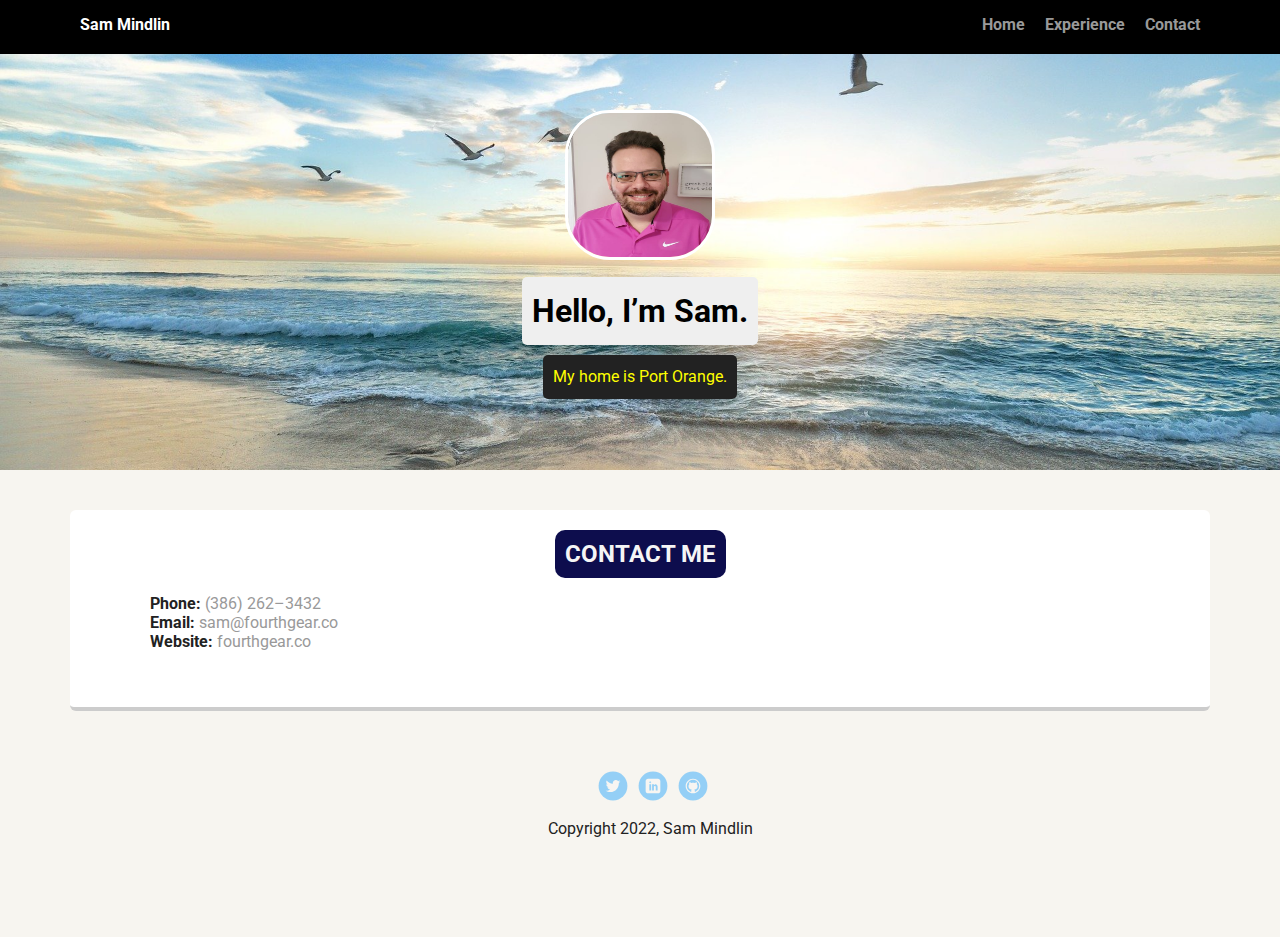
==== contact.html @ 5e2358ad "added image to profile" ====
<!doctype html>
<html lang="en">
<head>
  <meta charset="utf-8">
  <title>Sam Mindlin's Resume</title>
  <meta name="viewport" content="width=device-width, initial-scale=1.0">
  <link rel="stylesheet" href="styles.css">
  <link href="https://fonts.googleapis.com/css?family=Muli%7CRoboto:400,300,500,700,900" rel="stylesheet"></head>
  <body>

    <div class="main-nav">
        <ul class="nav">
          <li class="name">Sam Mindlin</li>
          <li><a href="index.html">Home</a></li>
          <li><a href="experience.html">Experience</a></li>
          <li><a href="contact.html">Contact</a></li>
        </ul>
    </div>

    <header>
      <img src="images/SamProfile.jpg" alt="Picture of Same Mindlin" class="profile-image">
      <h1 class="tag name">Hello, I’m Sam.</h1>
      <p class="tag location">My home is Port Orange.</p>
    </header>

    <main class="experience">
        <div class="exp-card">
        <h2>Contact Me</h2>
        <ul>
          <li><strong>Phone: </strong> <a href="tel:3862623432">&lpar;386&rpar; 262&ndash;3432</a> </li>
          <li><strong>Email: </strong> <a href="mailto:sam@fourthgear.co">sam&commat;fourthgear.co</a></li>
          <li><strong>Website: </strong><a href="https://fourthgear.co" target="_blank">fourthgear.co</a></li>
        </ul>
      </div>

      <footer>
        <ul>
          <li><a href="https://twitter.com/MindlinSam" class="social twitter">Twitter</a></li>
          <li><a href="https://www.linkedin.com/in/sam-mindlin-26881494/" class="social linkedin">LinkedIn</a></li>
          <li><a href="https://github.com/eddiefender54" class="social github">Github</a></li>
        </ul>
        <p class="copyright">Copyright 2022, Sam Mindlin</p>
      </footer>
      




    </main>
  
  </body>
  </html>
---- styles.css ----
/* Global Layout Set-up */
* { 
  box-sizing: border-box;
}
  
body {
  margin: 0;
  padding: 0;
  text-align: center;
  font-family: 'Roboto', sans-serif;
  color: #222;
  background: #f7f5f0;
}
/* Link Styles */

a {
  text-decoration: none;
  color: #999;
}
a:hover {
  color: #6633ff;
}

h2 {
  width: fit-content;
  margin:auto;
  padding: 10px;
  border-radius: 10px;
  text-transform: uppercase;
  background-color: rgb(13, 13, 77);
  color: whitesmoke;
}

/* Section Styles */

.main-nav {
  width: 100%;
  background: black;
  min-height: 30px;
  padding: 10px;
  position: fixed;
  text-align: center;
}
.nav {
  display: flex;
  justify-content: space-around;
  font-weight: 700;
  list-style-type: none;
  margin: 0 auto;
  padding: 0;
}

.nav .name {
    display: block;
    margin-right: auto;
    color: white;
}
.nav li {
  padding: 5px 10px 10px 10px;
}
.nav a {
  transition: all .5s;
}
.nav a:hover {
  color: white
}

header {
  text-align: center;
  background: url('images/beach.jpg') no-repeat center ;
  background-size: cover;
  overflow: hidden;
  padding-top: 60px;
}
header {
  line-height: 1.5;
}
header .profile-image {
  margin-top: 50px;
  width: 150px;
  height: 150px;
  border-radius: 30%;
  border: 3px solid white;
  transition: all .3s;
}
header .profile-image:hover {
  transform: scale(1.2) rotate(120deg);
}
.tag {
  background-color: #efefef;
  color: black;
  padding: 10px;
  border-radius: 5px;
  display: table;
  margin: 10px auto;
} 
.location {
  background-color: #222;
  color: yellow;
}
.card {
  margin: 30px;
  padding: 20px 40px 40px;
  max-width: 500px;
  text-align: left;
  background: #fff;
  border-bottom: 4px solid #ccc;
  border-radius: 6px;
  transition: all .5s;
}
.card:hover {
  border-color: #ff99ff;
}

ul.skills {
  padding: 0;
  text-align: center;
}

.skills li {
  border-radius: 6px;
  display: inline-block;
  background: #ff9904;
  color: white;
  padding: 5px 10px;
  margin: 2px;
}

.skills li:nth-child(odd) {
  background: #0399ff;
}

.sam-swing {
  height: 200px;
  padding: 5px;
  border-radius: 10px;
  float: right;
}

footer {
  width: 100%;
  min-height: 30px;
  padding: 20px 0 40px 20px;
}

footer .copyright {
  top: -8px;
  font-size: .75em;
}

footer ul {
  list-style-type: none;
  margin: 0;
  padding: 0;
}

footer ul li {
  display: inline-block;
}

a.social {
  display: inline-block;
  text-indent: -9999px;
  margin-left: 5px;
  width: 30px;
  height: 30px;
  background-size: 30px 30px;
  opacity: .4;
  transition: all .5s;
}
a.twitter {
  background-image: url(images/twitter.svg);
}
a.linkedin {
  background-image: url(images/linkedin.svg);
}
a.github {
  background-image: url(images/github.svg);
}
a.social:hover {
  opacity: 1;
}
.clearfix {
  clear: both;
}

.experience {
  display: flexbox;
  max-width: 1200px;
  margin: auto;
}

.exp-card {
  margin: 20px 30px;
  padding: 20px 40px 40px;
  max-width: 1200px;
  text-align: center;
  background: #fff;
  border-bottom: 4px solid #ccc;
  border-radius: 6px;
  transition: all .5s;
}

.exp-card:hover {
  border-color: #ff99ff;
}

.exp-card p {
  padding-bottom: 20px;
}

.exp-card ul {
  list-style-type: none;
  text-align:  left;
}

/* Styles for larger screens */
@media screen and (min-width: 720px) {
  
  .flex {
      display: -ms-flexbox;      /* TWEENER - IE 10 */
      display: flex; 
      max-width: 1200px;
      -ms-flex-pack: distribute;
      justify-content: space-around;
      margin: 0 auto;
  }

  header {
    min-height: 470px;
  }

  .nav {
    max-width: 1200px;
    padding: 0 30px;
  }


  main {
    padding-top: 20px;
  }

  main p {
    line-height: 1.6em;
  }

  footer {
    font-size: 1.3em;
    max-width: 1200px;
    margin: 40px auto;
  }

}
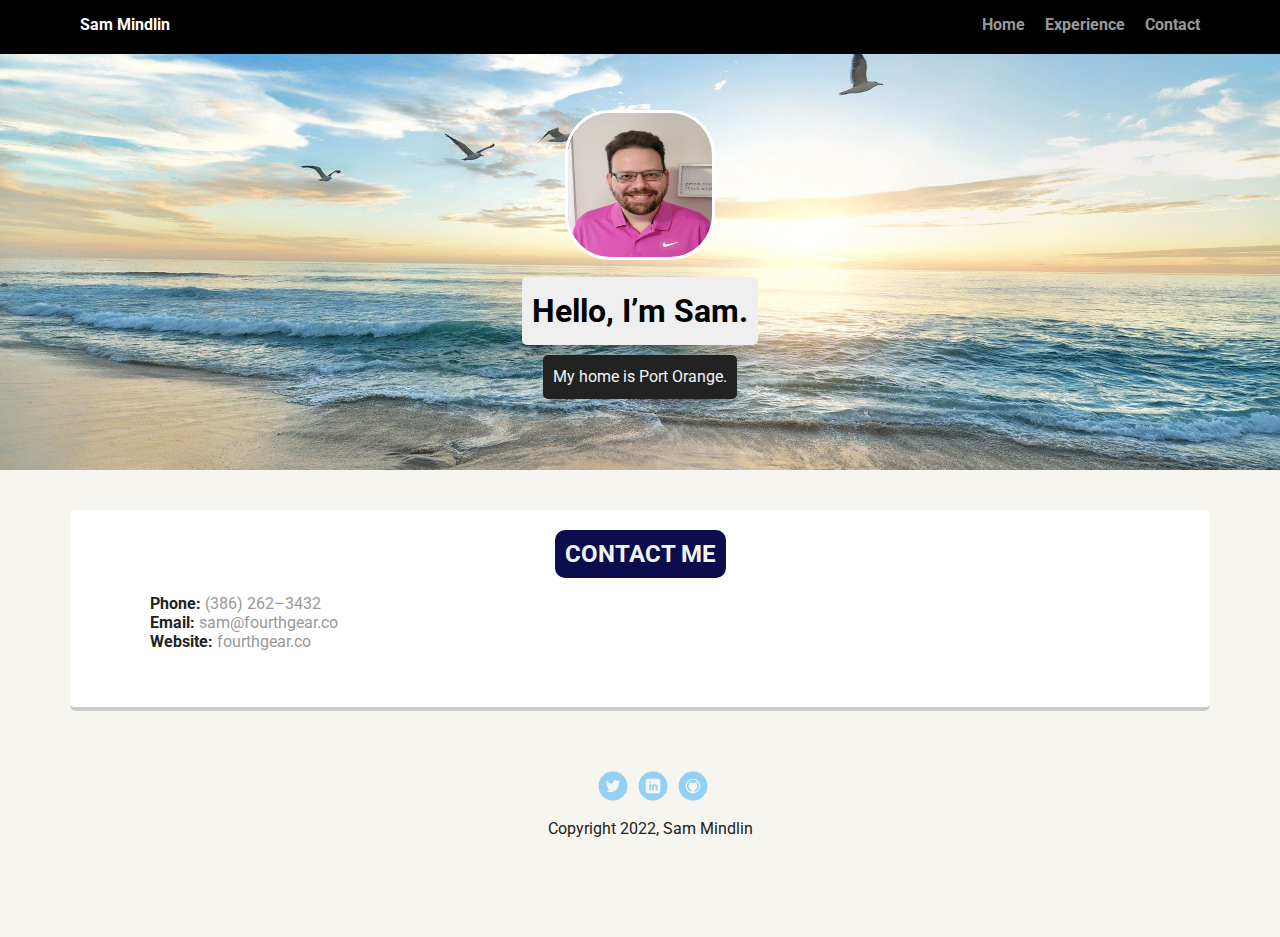
==== commit f3fbd12a: "spell check" ====
--- a/contact.html
+++ b/contact.html
@@ -2,7 +2,7 @@
 <html lang="en">
 <head>
   <meta charset="utf-8">
-  <title>Sam Mindlin's Resume</title>
+  <title>Sam Mindlin's Contact Info</title>
   <meta name="viewport" content="width=device-width, initial-scale=1.0">
   <link rel="stylesheet" href="styles.css">
   <link href="https://fonts.googleapis.com/css?family=Muli%7CRoboto:400,300,500,700,900" rel="stylesheet"></head>
--- a/styles.css
+++ b/styles.css
@@ -96,7 +96,7 @@
 } 
 .location {
   background-color: #222;
-  color: yellow;
+  color: whitesmoke;
 }
 .card {
   margin: 30px;
@@ -205,9 +205,9 @@
   border-color: #ff99ff;
 }
 
-.exp-card p {
+/* .exp-card p {           Tested and not needed. Extra code. 
   padding-bottom: 20px;
-}
+} */
 
 .exp-card ul {
   list-style-type: none;
